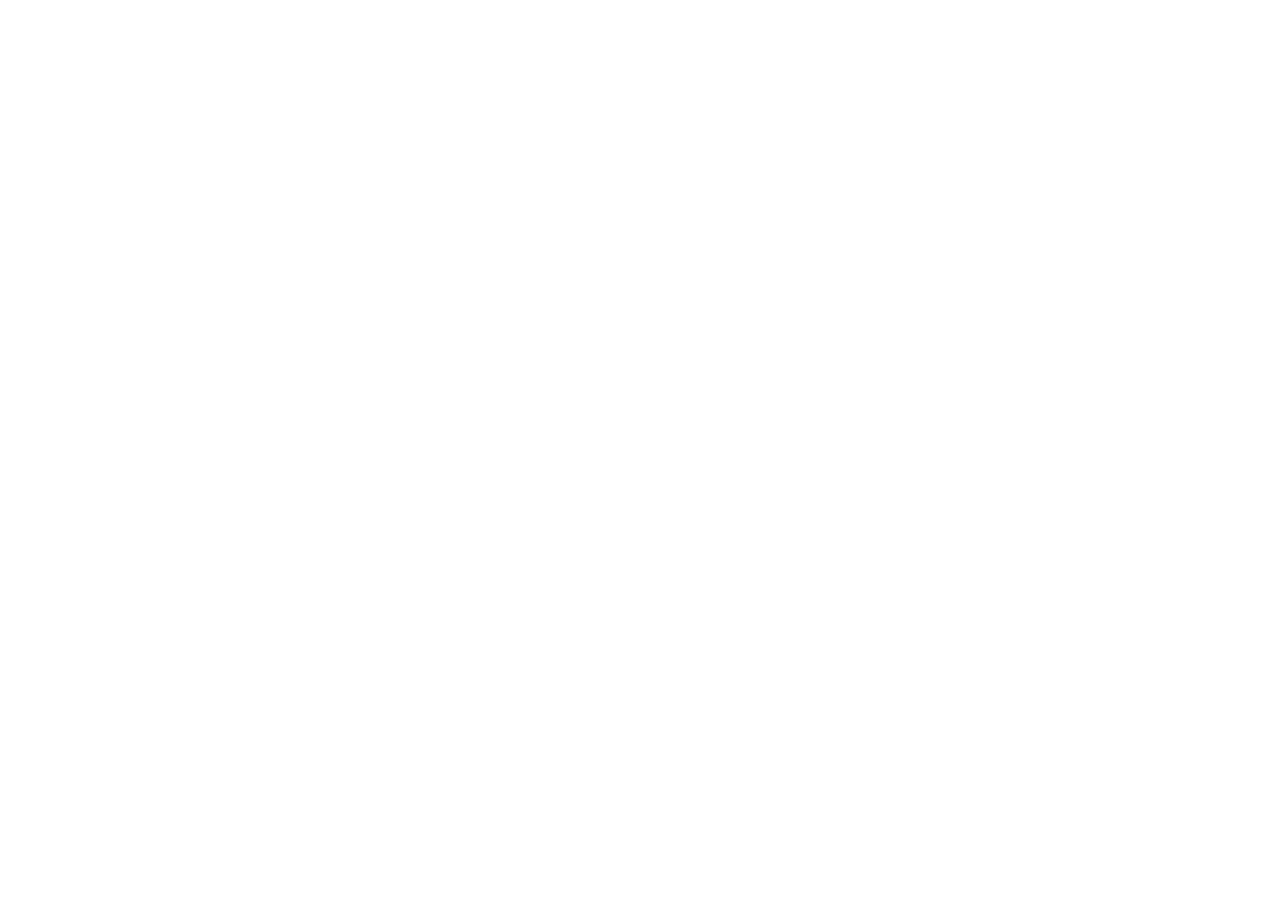
==== animated-page/index.html @ 639d6b40 "- adding assets and declaring variables for css stilysh" ====
<!DOCTYPE html>
<html lang="en">

<head>
    <meta charset="UTF-8">
    <meta name="viewport" content="width=device-width, initial-scale=1.0">
    <title>Document</title>

    <link rel="preconnect" href="https://fonts.googleapis.com">
    <link rel="preconnect" href="https://fonts.gstatic.com" crossorigin>
    <link rel="stylesheet" href="./styles/index.css">
    
    <link
        href="https://fonts.googleapis.com/css2?family=Inter:ital,opsz,wght@0,14..32,500;1,14..32,500&family=Montserrat:ital,wght@0,500;1,500&family=Syne:wght@700&display=swap"
        rel="stylesheet">
        
    </head>

    <body>

</body>

</html>
---- animated-page/styles/index.css ----
@import url(global.css)
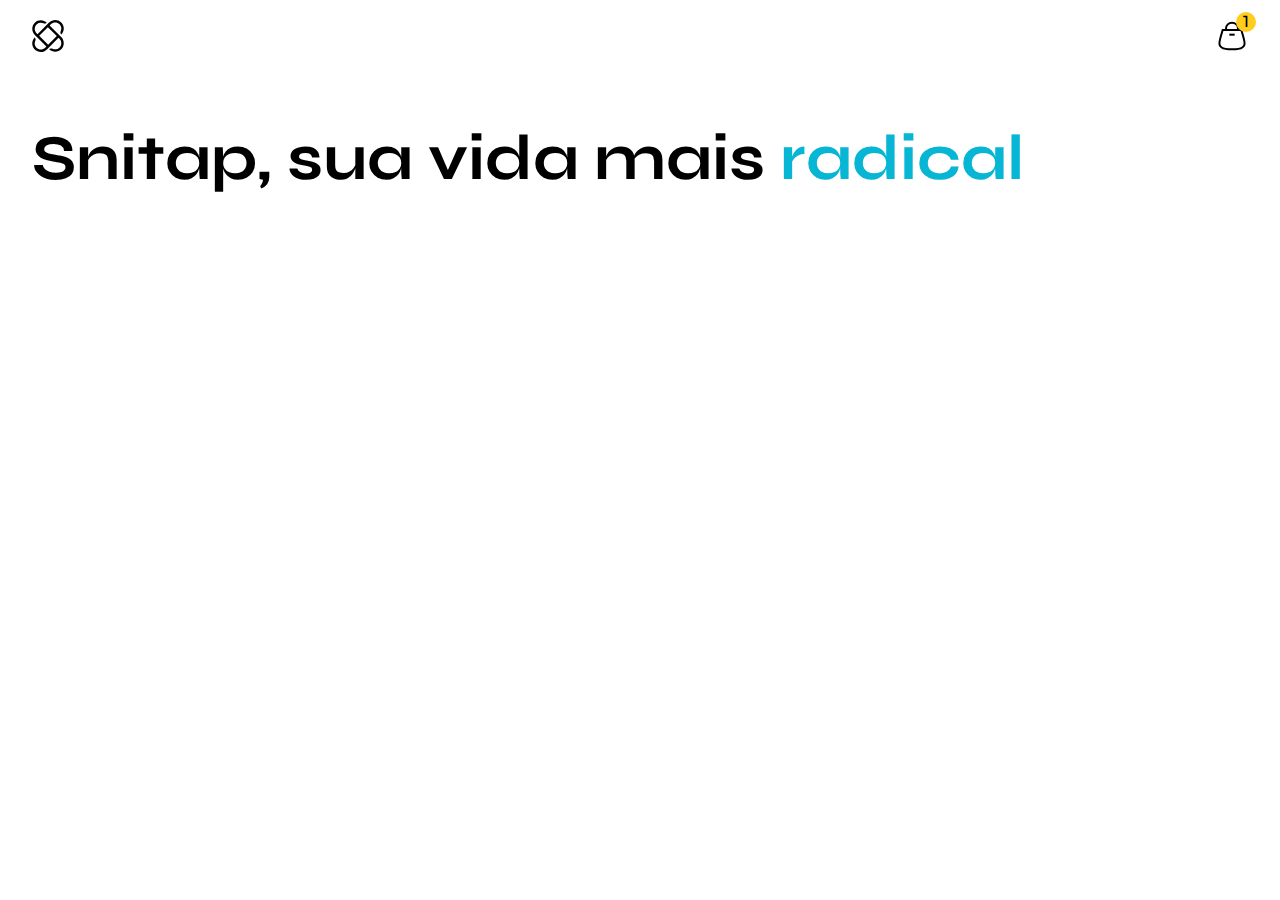
==== commit 3a7eff40: "adiciona estrutura de cabeçalho e seção hero com animações e estilos" ====
--- a/animated-page/index.html
+++ b/animated-page/index.html
@@ -9,15 +9,36 @@
     <link rel="preconnect" href="https://fonts.googleapis.com">
     <link rel="preconnect" href="https://fonts.gstatic.com" crossorigin>
     <link rel="stylesheet" href="./styles/index.css">
-    
+
     <link
         href="https://fonts.googleapis.com/css2?family=Inter:ital,opsz,wght@0,14..32,500;1,14..32,500&family=Montserrat:ital,wght@0,500;1,500&family=Syne:wght@700&display=swap"
         rel="stylesheet">
-        
-    </head>
 
-    <body>
+</head>
 
+<body>
+    <header>
+        <a href="#">
+            <img src="./assets/logo.svg" alt="logo" title="Logo da marca."/>
+        </a>
+        <a href="#">
+            <img src="./assets/icons/shopping-bag-01.svg" alt="Icone de carrinho." title="Icone que redireciona ao carrinho."/>
+            <span>1</span>
+        </a>
+    </header>
+    <section class="hero">
+        <div>
+            <h1>
+                Snitap, sua vida mais
+                <div>
+                    <span>radical</span>
+                    <span>divertida</span>
+                    <span>saudável </span>
+                    <span>radical</span>
+                </div>
+            </h1>
+        </div>
+    </section>
 </body>
 
 </html>--- a/animated-page/styles/index.css
+++ b/animated-page/styles/index.css
@@ -1 +1,3 @@
-@import url(global.css)+@import url(global.css);
+@import url(header.css);
+@import url(hero.css)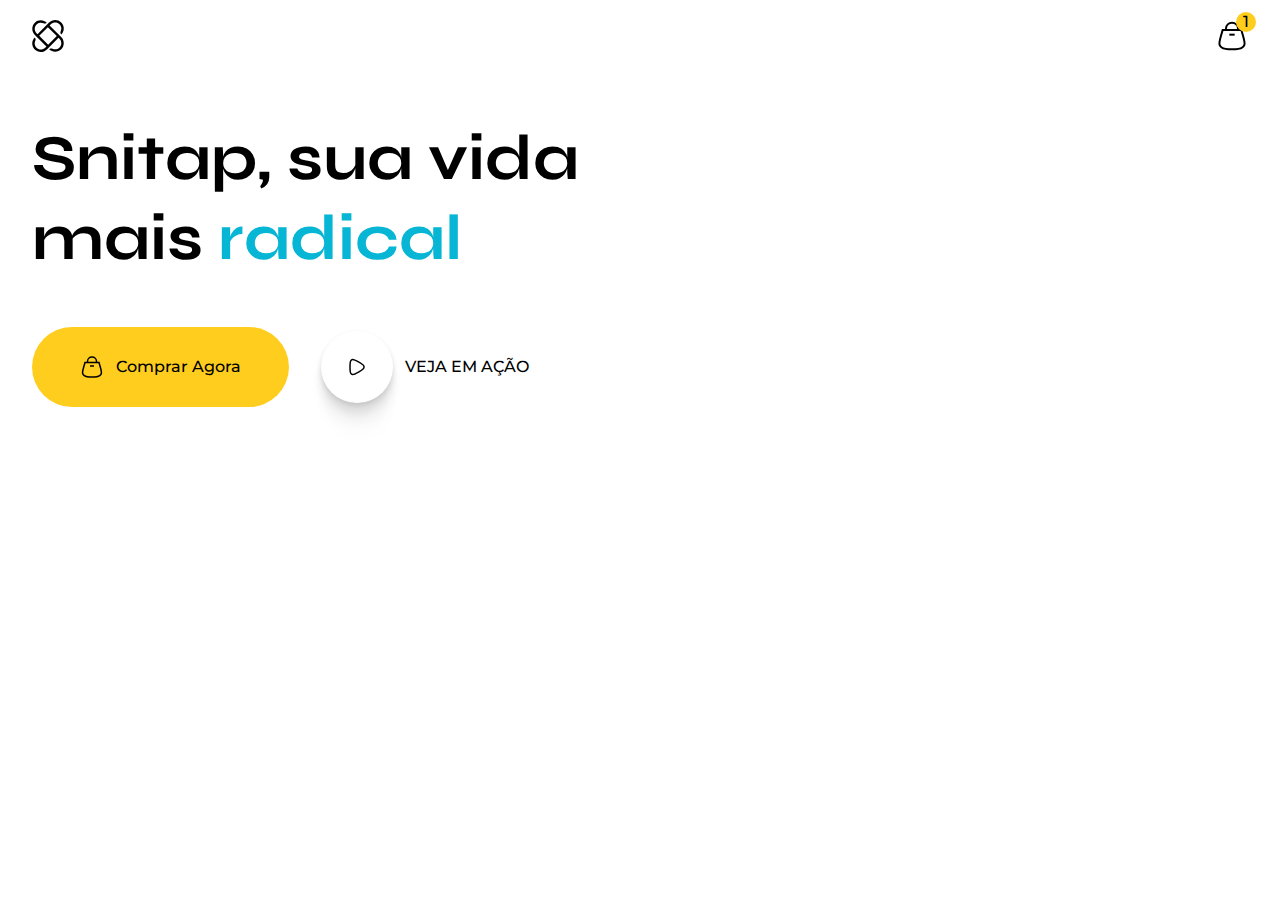
==== commit ed1ba76a: "- adiciona título e ícone ao cabeçalho, além de botões interativos na seção hero" ====
--- a/animated-page/index.html
+++ b/animated-page/index.html
@@ -4,11 +4,12 @@
 <head>
     <meta charset="UTF-8">
     <meta name="viewport" content="width=device-width, initial-scale=1.0">
-    <title>Document</title>
+    <title>Snitap</title>
 
     <link rel="preconnect" href="https://fonts.googleapis.com">
     <link rel="preconnect" href="https://fonts.gstatic.com" crossorigin>
     <link rel="stylesheet" href="./styles/index.css">
+    <link rel="shortcut icon" href="./assets/logo.svg" type="image/x-icon">
 
     <link
         href="https://fonts.googleapis.com/css2?family=Inter:ital,opsz,wght@0,14..32,500;1,14..32,500&family=Montserrat:ital,wght@0,500;1,500&family=Syne:wght@700&display=swap"
@@ -37,6 +38,18 @@
                     <span>radical</span>
                 </div>
             </h1>
+        <div class="buttons">
+            <a href="#" class="button buy">
+                <img src="./assets/icons/shopping-bag-01.svg"/>
+                Comprar Agora
+            </a>
+            <a href="#" class="button play" >
+                <span class="shadow">
+                    <img src="./assets/icons/play.svg"/>
+                </span>
+                VEJA EM AÇÃO
+            </a>
+        </div>
         </div>
     </section>
 </body>
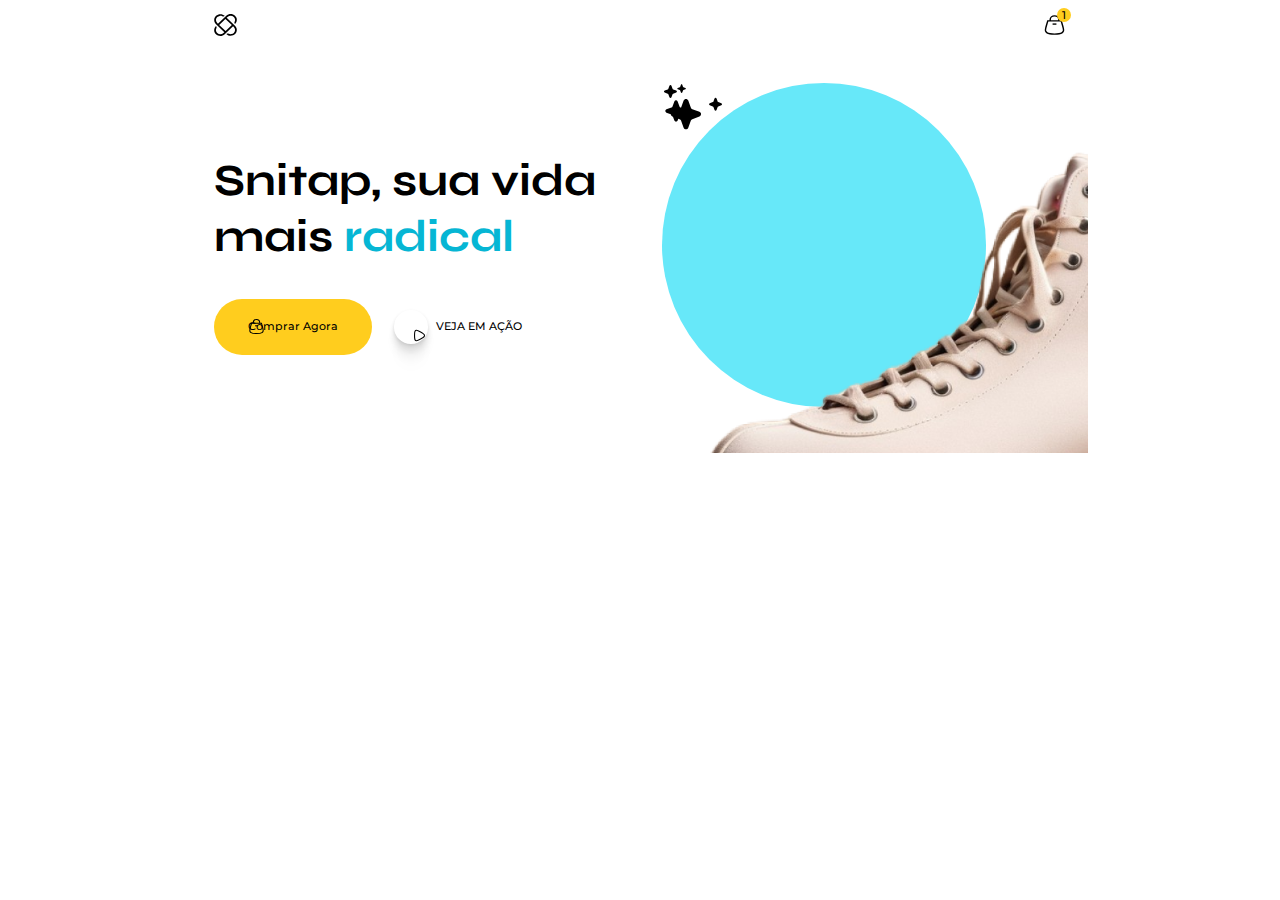
==== commit 7df6ccdc: "- iniciando conteudo de programação orientada a objetos da rocketseat: declarando e acessando propri" ====
--- a/animated-page/index.html
+++ b/animated-page/index.html
@@ -25,7 +25,7 @@
         <a href="#">
             <img src="./assets/icons/shopping-bag-01.svg" alt="Icone de carrinho." title="Icone que redireciona ao carrinho."/>
             <span>1</span>
-        </a>
+        </a>    
     </header>
     <section class="hero">
         <div>
@@ -51,6 +51,15 @@
             </a>
         </div>
         </div>
+
+        <div>
+            <div class="content">
+                <img src="./assets/hero/elipse.svg"/>
+                <img src="./assets/hero/patins.png"/>
+                <img src="./assets/hero/stars-1.svg"/>
+                <img src="./assets/hero/stars-2.svg"/>
+            </div>
+        </div>
     </section>
 </body>
 
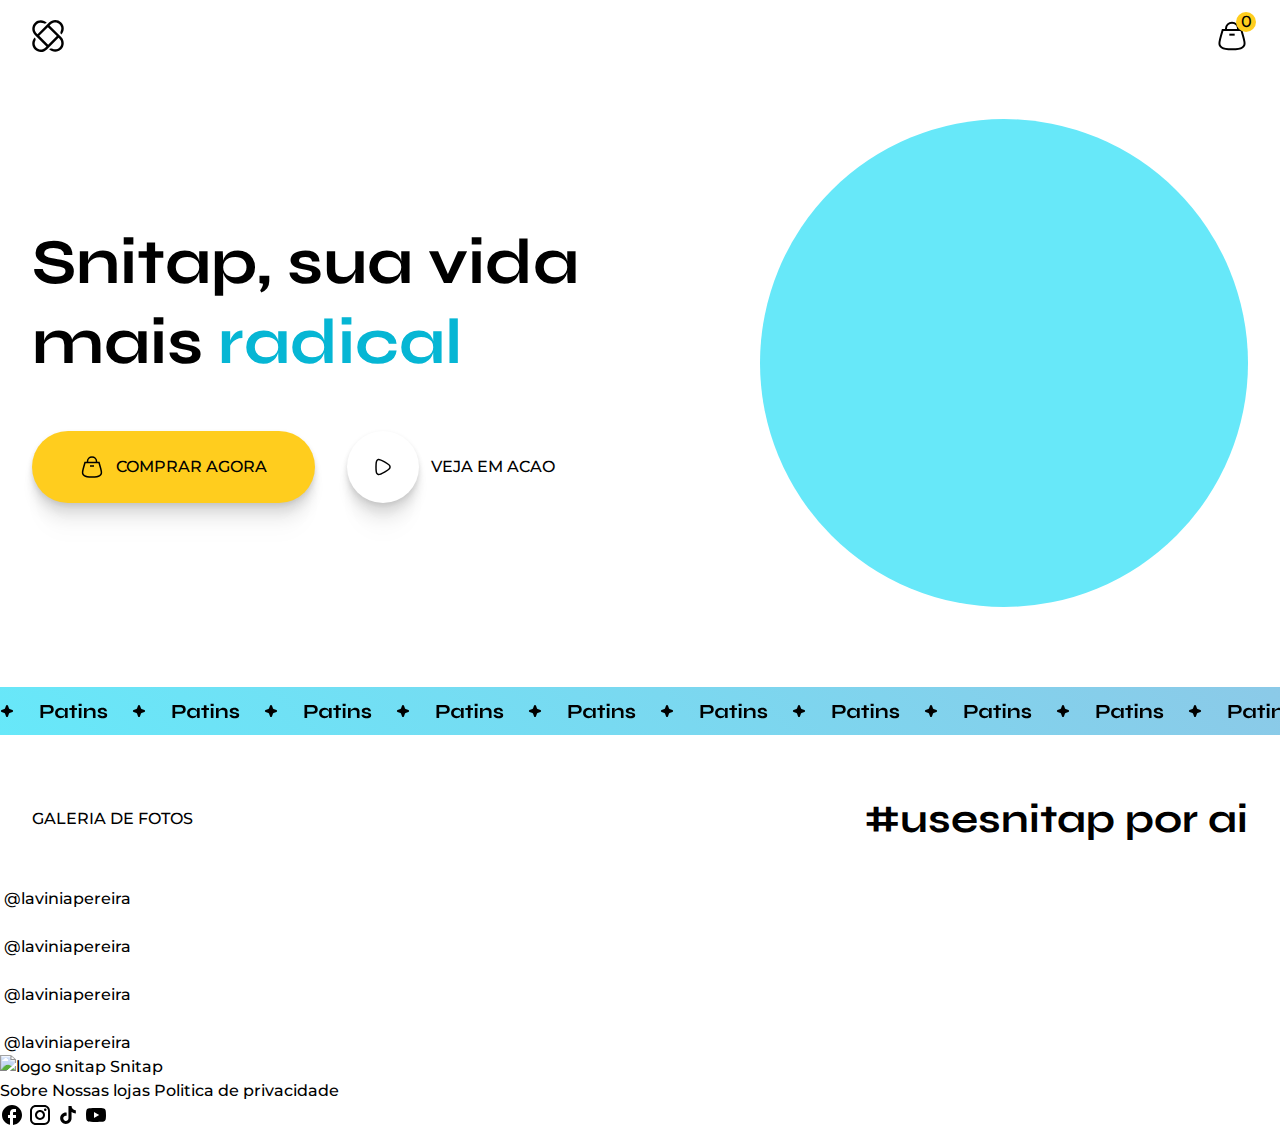
==== commit da1172d3: "adiciona novo estilo de banner e otimiza importações de CSS" ====
--- a/animated-page/index.html
+++ b/animated-page/index.html
@@ -3,30 +3,28 @@
 
 <head>
     <meta charset="UTF-8">
-    <meta name="viewport" content="width=device-width, initial-scale=1.0">
-    <title>Snitap</title>
-
     <link rel="preconnect" href="https://fonts.googleapis.com">
     <link rel="preconnect" href="https://fonts.gstatic.com" crossorigin>
+    <link
+        href="https://fonts.googleapis.com/css2?family=Montserrat:ital,wght@0,100..900;1,100..900&family=Syne:wght@400..800&display=swap"
+        rel="stylesheet">
+    <meta name="viewport" content="width=device-width, initial-scale=1.0">
+    <title>Snitap Patins</title>
+    <link rel="shortcut icon" href="./assets/logo.svg" type="image/x-icon">
     <link rel="stylesheet" href="./styles/index.css">
-    <link rel="shortcut icon" href="./assets/logo.svg" type="image/x-icon">
-
-    <link
-        href="https://fonts.googleapis.com/css2?family=Inter:ital,opsz,wght@0,14..32,500;1,14..32,500&family=Montserrat:ital,wght@0,500;1,500&family=Syne:wght@700&display=swap"
-        rel="stylesheet">
-
 </head>
 
 <body>
-    <header>
+    <header class="top">
         <a href="#">
-            <img src="./assets/logo.svg" alt="logo" title="Logo da marca."/>
+            <img src="./assets/logo.svg" alt="logo">
         </a>
         <a href="#">
-            <img src="./assets/icons/shopping-bag-01.svg" alt="Icone de carrinho." title="Icone que redireciona ao carrinho."/>
-            <span>1</span>
-        </a>    
+            <img src="./assets/icons/shopping-bag-01.svg" alt="shopping_bag">
+            <span>0</span>
+        </a>
     </header>
+
     <section class="hero">
         <div>
             <h1>
@@ -34,33 +32,125 @@
                 <div>
                     <span>radical</span>
                     <span>divertida</span>
-                    <span>saudável </span>
+                    <span>saudavel</span>
                     <span>radical</span>
                 </div>
             </h1>
-        <div class="buttons">
-            <a href="#" class="button buy">
-                <img src="./assets/icons/shopping-bag-01.svg"/>
-                Comprar Agora
-            </a>
-            <a href="#" class="button play" >
-                <span class="shadow">
-                    <img src="./assets/icons/play.svg"/>
-                </span>
-                VEJA EM AÇÃO
-            </a>
-        </div>
+
+            <div class="buttons">
+                <a href="#" class="button buy shadow">
+                    <img src="./assets/icons/shopping-bag-01.svg" alt="">
+                    COMPRAR AGORA
+                </a>
+                <a href="#" class="button play">
+                    <span class="shadow">
+                        <img src="./assets/icons/play.svg" alt="">
+                    </span>
+                    VEJA EM ACAO
+                </a>
+            </div>
         </div>
 
         <div>
             <div class="content">
-                <img src="./assets/hero/elipse.svg"/>
-                <img src="./assets/hero/patins.png"/>
-                <img src="./assets/hero/stars-1.svg"/>
-                <img src="./assets/hero/stars-2.svg"/>
+                <img src="./assets/hero/elipse.svg" alt="Ellipse">
+                <img src="./assets/hero/patins.png" alt="Patins">
+                <img src="./assets/hero/stars-1.svg" alt="stars">
+                <img src="./assets/hero/stars-2.svg" alt="stars">
             </div>
         </div>
     </section>
+
+    <section class="banner">
+        <div class="scroller bg-gradient-animate">
+            <div class="rolling">
+                <img src="./assets/banner.svg" alt="patins with star">
+                <img src="./assets/banner.svg" alt="patins with star">
+                <img src="./assets/banner.svg" alt="patins with star">
+                <img src="./assets/banner.svg" alt="patins with star">
+                <img src="./assets/banner.svg" alt="patins with star">
+                <img src="./assets/banner.svg" alt="patins with star">
+                <img src="./assets/banner.svg" alt="patins with star">
+                <img src="./assets/banner.svg" alt="patins with star">
+                <img src="./assets/banner.svg" alt="patins with star">
+                <img src="./assets/banner.svg" alt="patins with star">
+                <img src="./assets/banner.svg" alt="patins with star">
+                <img src="./assets/banner.svg" alt="patins with star">
+                <img src="./assets/banner.svg" alt="patins with star">
+                <img src="./assets/banner.svg" alt="patins with star">
+                <img src="./assets/banner.svg" alt="patins with star">
+                <img src="./assets/banner.svg" alt="patins with star">
+                <img src="./assets/banner.svg" alt="patins with star">
+                <img src="./assets/banner.svg" alt="patins with star">
+            </div>
+        </div>
+    </section>
+
+    <section class="gallery">
+        <header>
+            <span>GALERIA DE FOTOS</span>
+            <h2>#usesnitap por ai</h2>
+        </header>
+
+        <div class="content">
+            <figure>
+                <img src="./assets/images/image 01.png" alt="">
+                <figcaption>
+                    <img src="./assets/images/person.png" alt="">
+                    <span>@laviniapereira</span>
+                </figcaption>
+            </figure>
+            <figure data-delay>
+                <img src="./assets/images/image 02.png" alt="">
+                <figcaption>
+                    <img src="./assets/images/person.png" alt="">
+                    <span>@laviniapereira</span>
+                </figcaption>
+            </figure>
+            <figure>
+                <img src="./assets/images/image 03.png" alt="">
+                <figcaption>
+                    <img src="./assets/images/person.png" alt="">
+                    <span>@laviniapereira</span>
+                </figcaption>
+            </figure>
+            <figure data-delay>
+                <img src="./assets/images/image 04.png" alt="">
+                <figcaption>
+                    <img src="./assets/images/person.png" alt="">
+                    <span>@laviniapereira</span>
+                </figcaption>
+            </figure>
+        </div>
+    </section>
+
+    <footer>
+        <div class="logo">
+            <img src="./assets/icons/logo.svg" alt="logo snitap">
+            Snitap
+        </div>
+
+        <nav>
+            <a href="#">Sobre</a>
+            <a href="#">Nossas lojas</a>
+            <a href="#">Politica de privacidade</a>
+        </nav>
+
+            <div class="social-links">
+                <a href="#" title="Facebook">
+                    <img src="./assets/icons/facebook.svg" alt="logo facebook">
+                </a>
+                <a href="#" title="Instagram">
+                    <img src="./assets/icons/instagram.svg" alt="logo instagram">
+                </a>
+                <a href="#" title="TikTok">
+                    <img src="./assets/icons/tiktok.svg" alt="logo tiktok">
+                </a>
+                <a href="#" title="Youtube">
+                    <img src="./assets/icons/youtube.svg" alt="logo youtube">
+                </a>
+            </div>
+    </footer>
 </body>
 
 </html>--- a/animated-page/styles/index.css
+++ b/animated-page/styles/index.css
@@ -1,3 +1,4 @@
 @import url(global.css);
 @import url(header.css);
-@import url(hero.css)+@import url(hero.css);
+@import url(banner.css)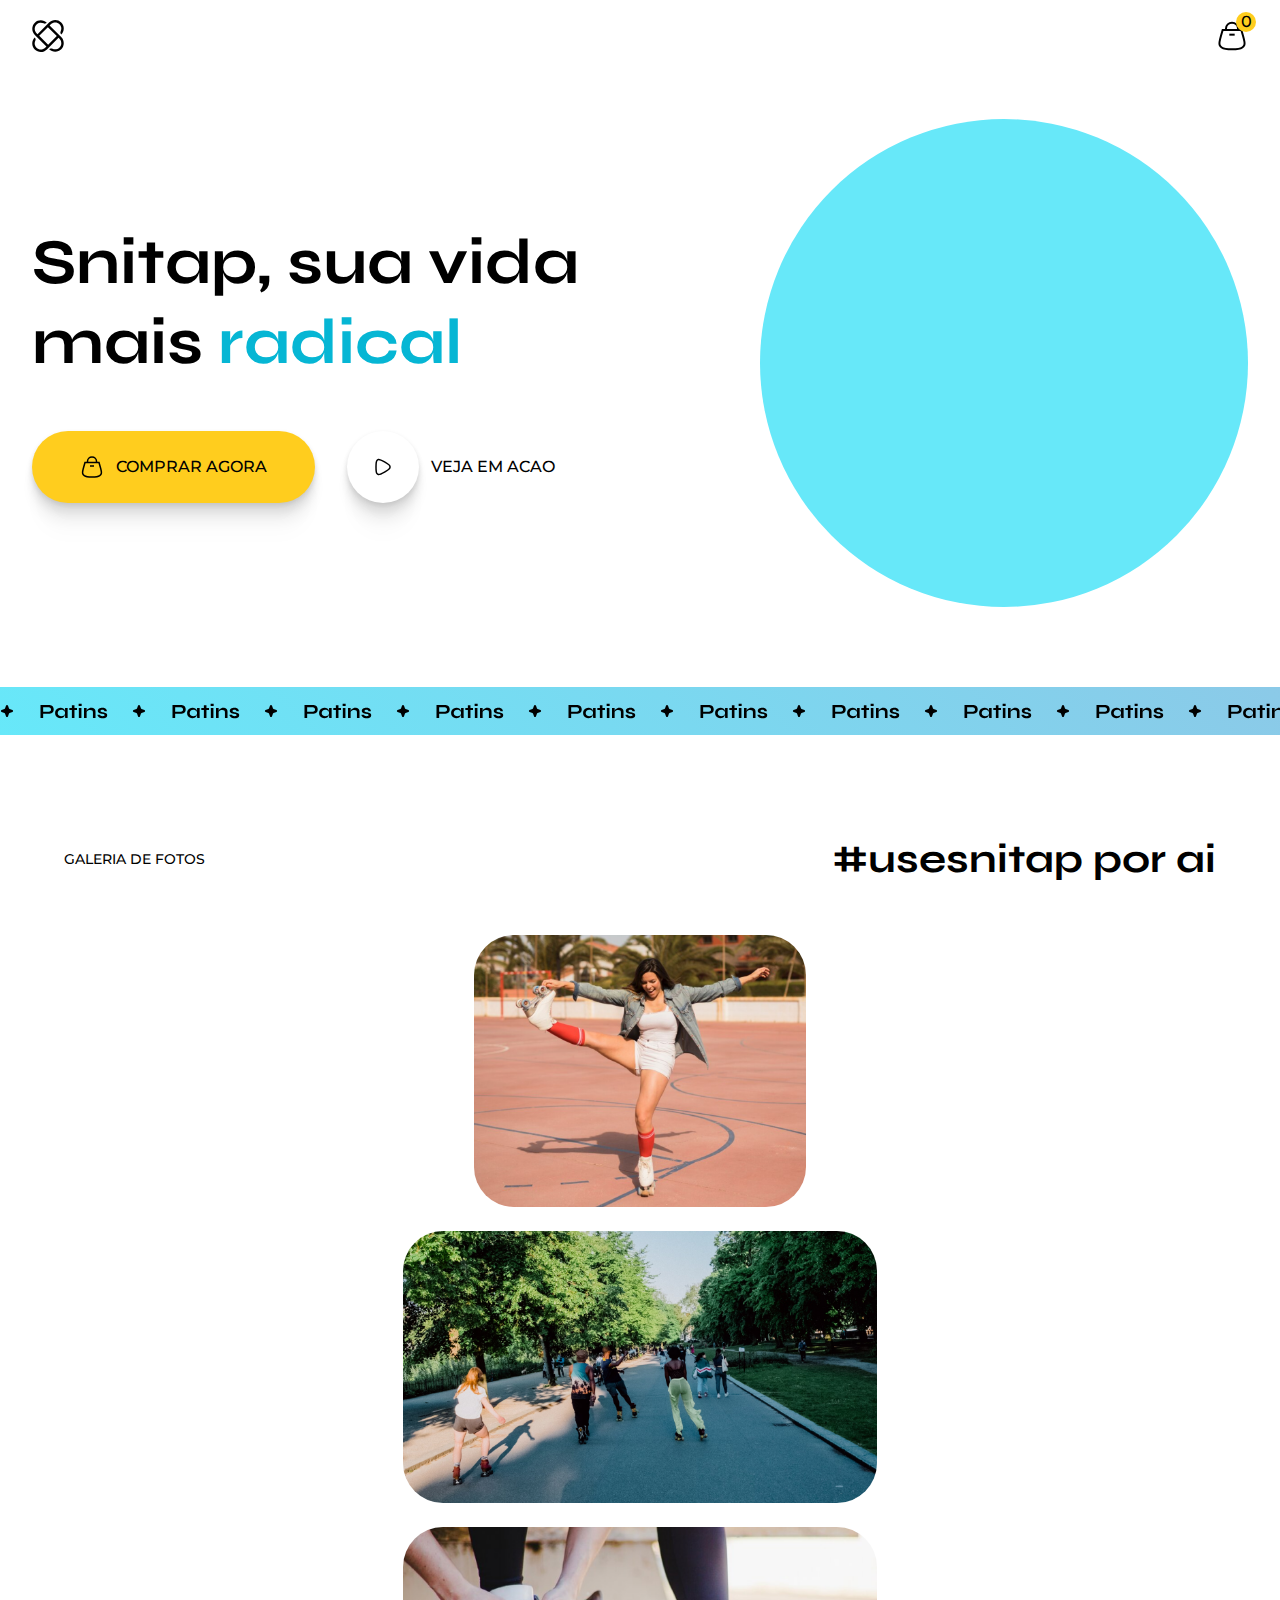
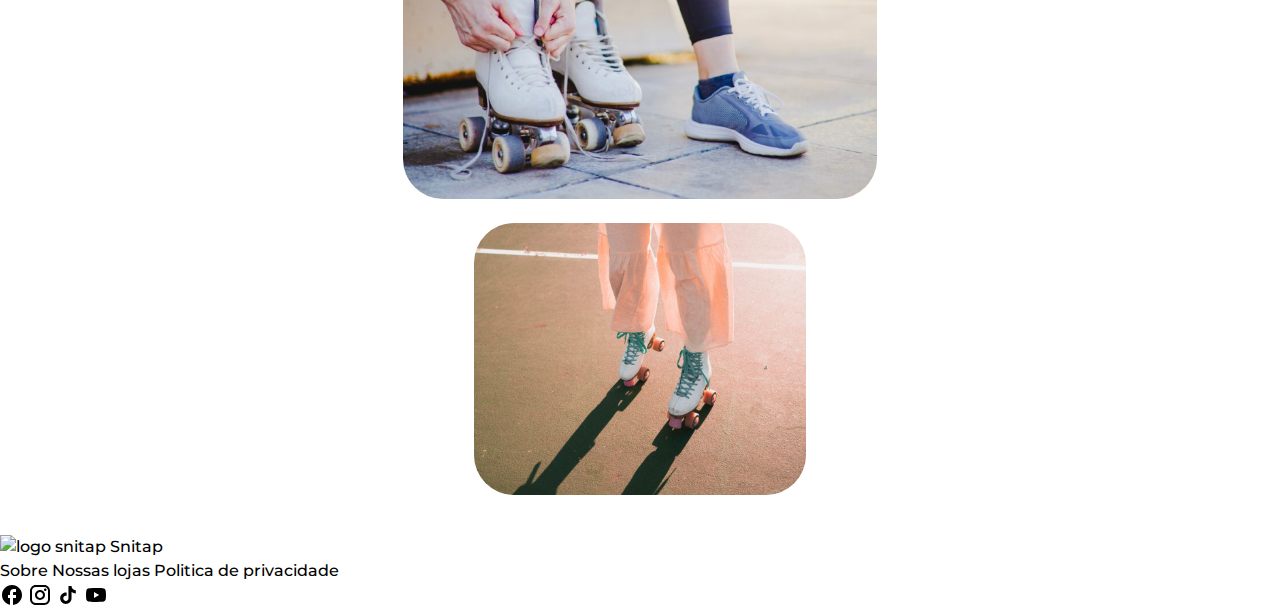
==== commit 9d35f06c: "adiciona galeria de imagens com animações e estilos" ====
--- a/animated-page/index.html
+++ b/animated-page/index.html
@@ -94,28 +94,28 @@
 
         <div class="content">
             <figure>
-                <img src="./assets/images/image 01.png" alt="">
+                <img src="./assets/images/01.png" alt="">
                 <figcaption>
                     <img src="./assets/images/person.png" alt="">
                     <span>@laviniapereira</span>
                 </figcaption>
             </figure>
             <figure data-delay>
-                <img src="./assets/images/image 02.png" alt="">
+                <img src="./assets/images/02.png" alt="">
                 <figcaption>
                     <img src="./assets/images/person.png" alt="">
                     <span>@laviniapereira</span>
                 </figcaption>
             </figure>
             <figure>
-                <img src="./assets/images/image 03.png" alt="">
+                <img src="./assets/images/03.png" alt="">
                 <figcaption>
                     <img src="./assets/images/person.png" alt="">
                     <span>@laviniapereira</span>
                 </figcaption>
             </figure>
             <figure data-delay>
-                <img src="./assets/images/image 04.png" alt="">
+                <img src="./assets/images/04.png" alt="">
                 <figcaption>
                     <img src="./assets/images/person.png" alt="">
                     <span>@laviniapereira</span>
--- a/animated-page/styles/index.css
+++ b/animated-page/styles/index.css
@@ -1,4 +1,5 @@
 @import url(global.css);
 @import url(header.css);
 @import url(hero.css);
-@import url(banner.css)+@import url(banner.css);
+@import url(gallery.css)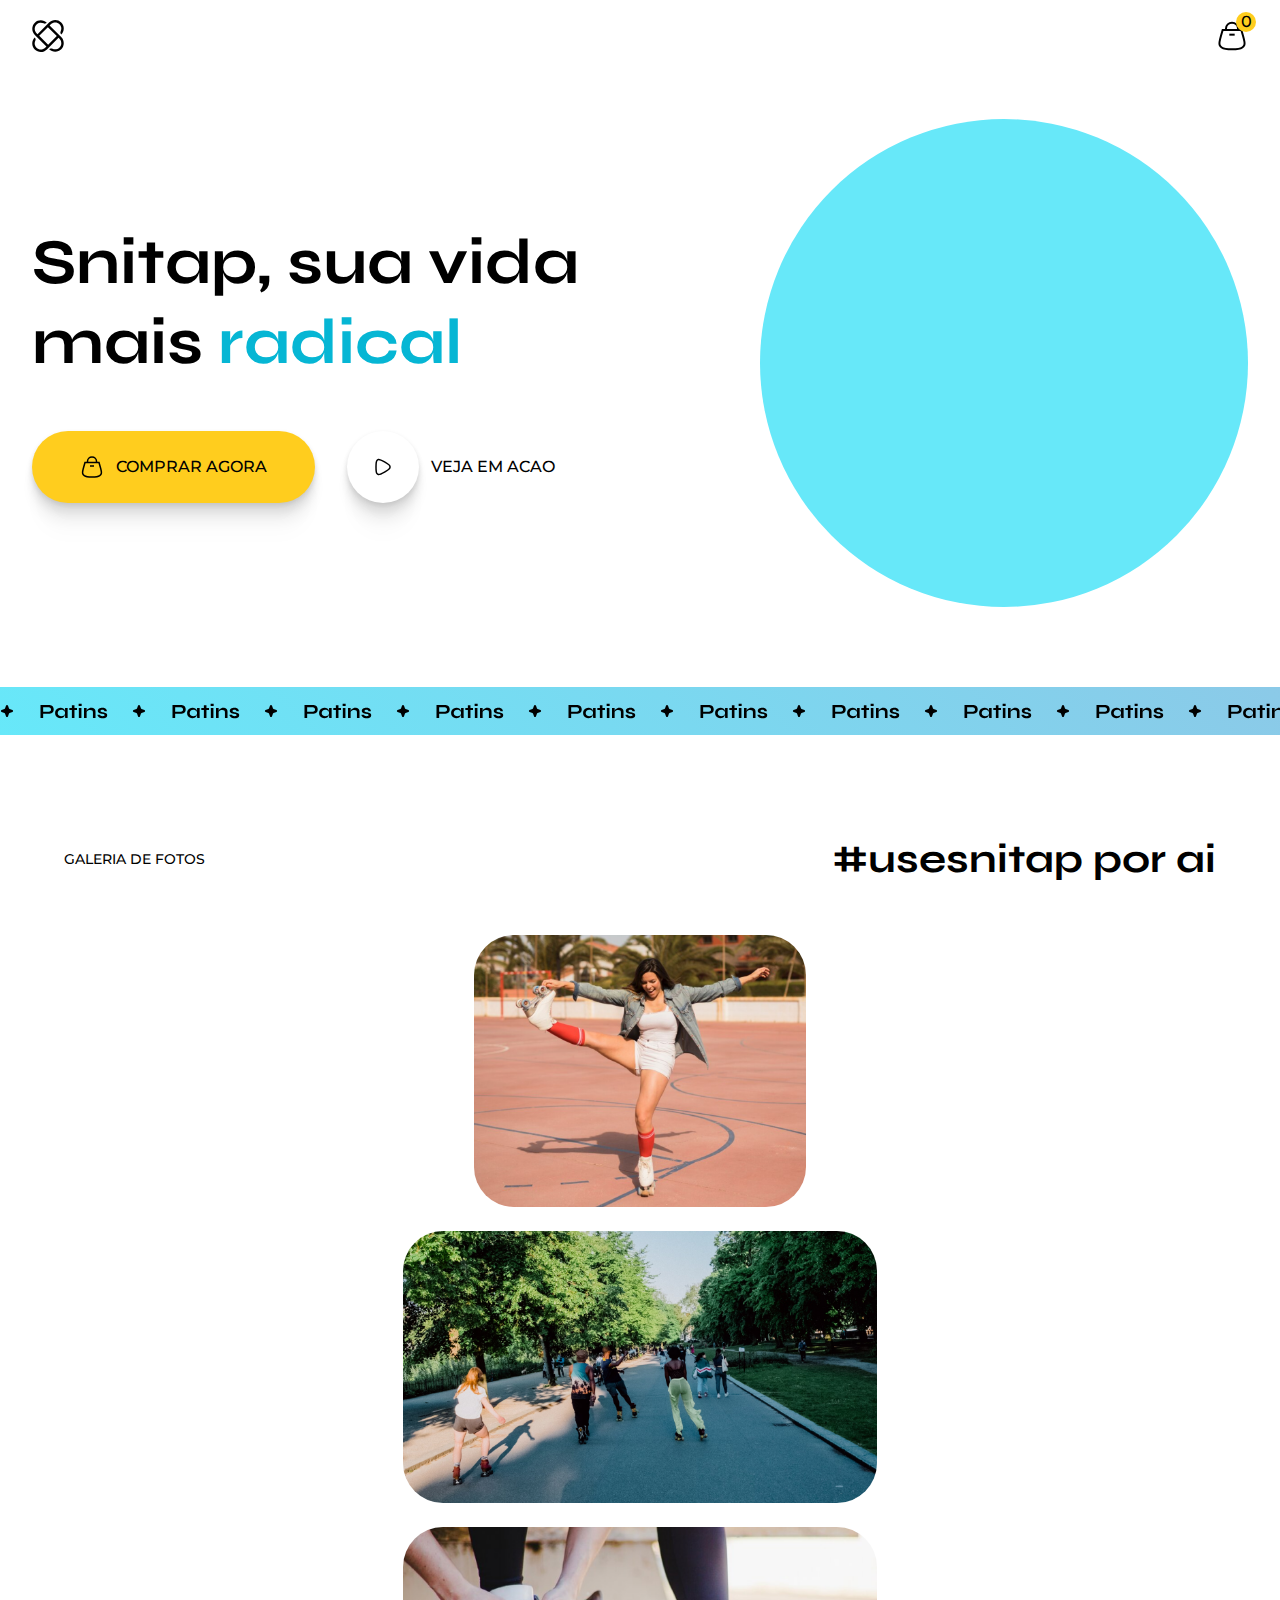
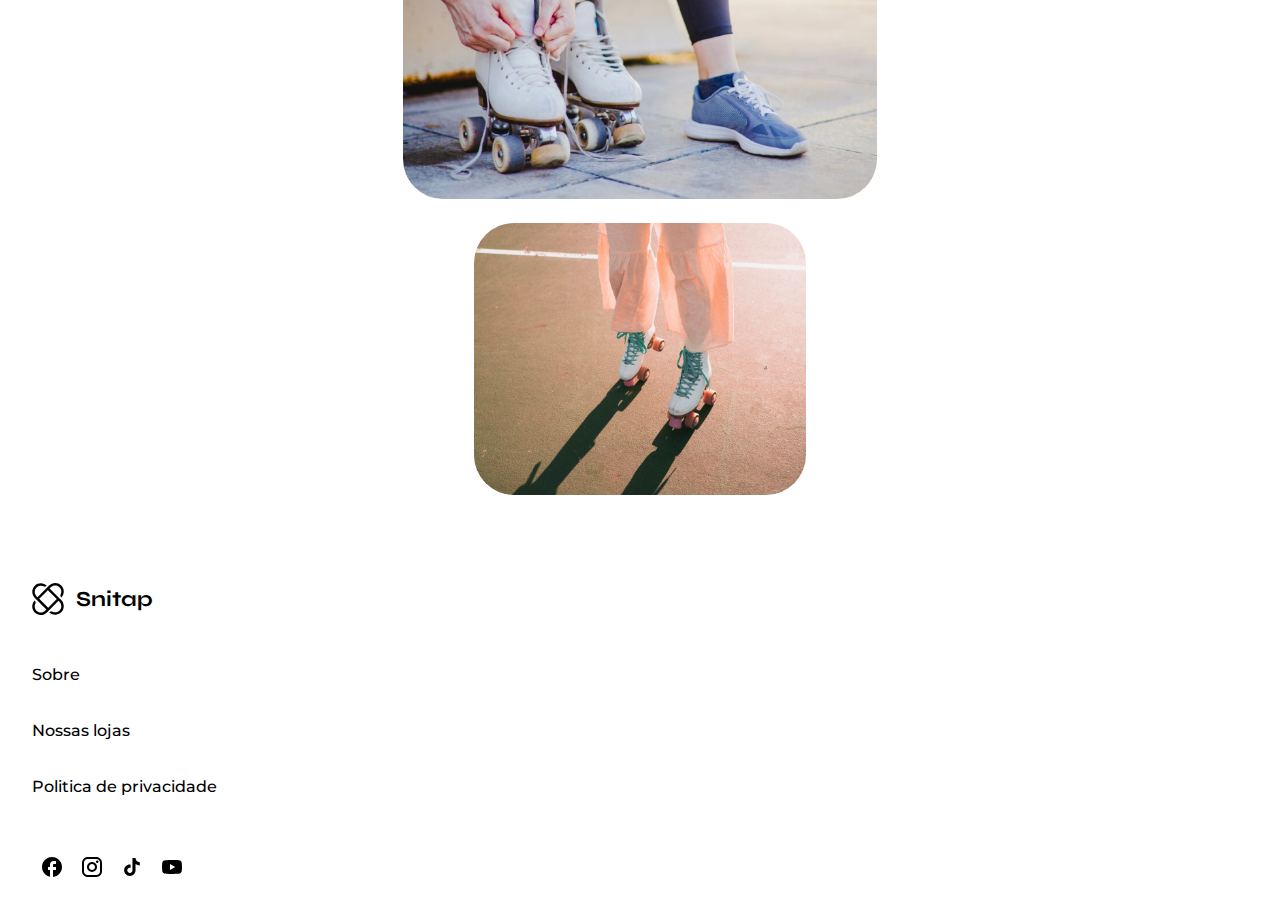
==== commit 5c0d7adc: "adiciona estilo de rodapé e corrige importação de CSS" ====
--- a/animated-page/index.html
+++ b/animated-page/index.html
@@ -126,7 +126,7 @@
 
     <footer>
         <div class="logo">
-            <img src="./assets/icons/logo.svg" alt="logo snitap">
+            <img src="./assets/logo.svg" alt="logo snitap">
             Snitap
         </div>
 
--- a/animated-page/styles/index.css
+++ b/animated-page/styles/index.css
@@ -2,4 +2,5 @@
 @import url(header.css);
 @import url(hero.css);
 @import url(banner.css);
-@import url(gallery.css)+@import url(gallery.css);
+@import url(foooter.css);